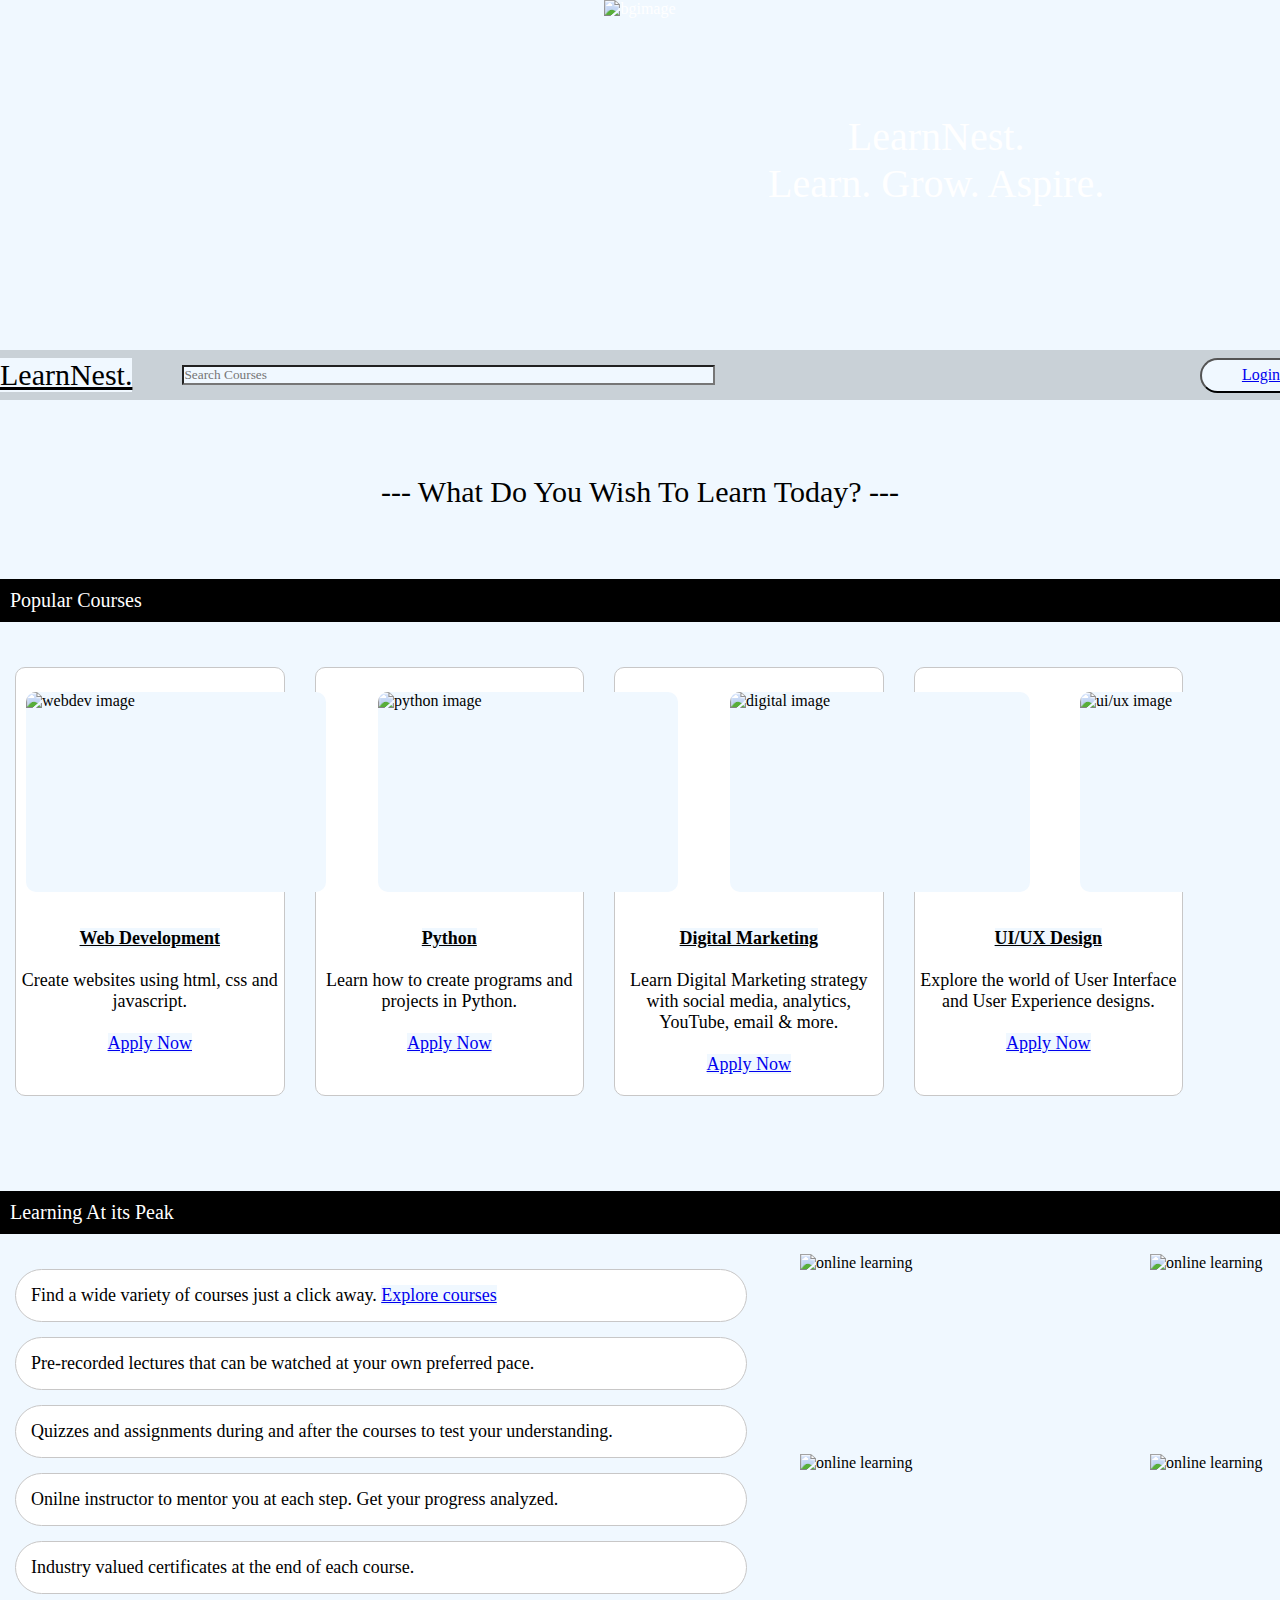
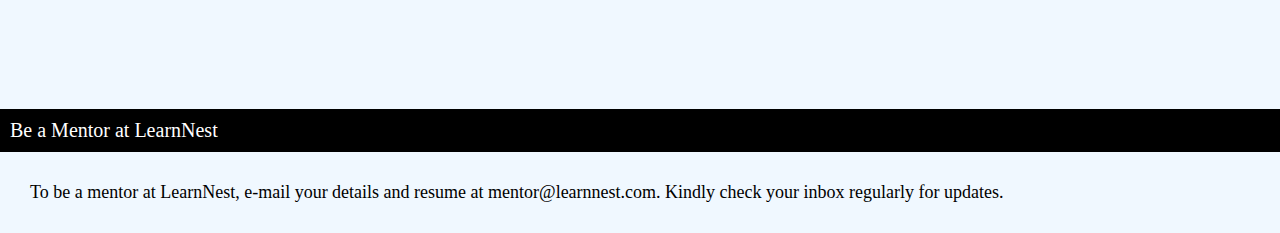
==== index.html @ 9049bfb0 "Add files via upload" ====
<!DOCTYPE html>
<html lang="en">
<head>
    <meta charset="UTF-8">
    <meta name="viewport" content="width=device-width, initial-scale=1.0">
    <title>Home</title>

    <link rel="stylesheet" href="stylehome.css">
</head>
<body>
    
    <div id="bg">
        <img id="bgimage" src="images/bg.jpg" alt="bgimage" width="1519" height="350">
        <div id="intro">LearnNest.<br>Learn. Grow. Aspire.</div>
    </div>

    <div class="main">
        <nav>
            <a id="logo" href="home.html">LearnNest.</a>
    
            <span class="input" action="/submit" method="post">
                <input type="text" placeholder="Search Courses" size="70">
            </span>
            <button id="register"><a href="register.html">Login/Register as Student</a></button>
            
        </nav>
    </div>
    <p id="text1">--- What Do You Wish To Learn Today? ---</p>
    <div class="popular">Popular Courses</div>
    <div class="popcourses">

        <img id="webdev" src="images/webdev.jpg" alt="webdev image" width="300" height="200">
        <div class="c c1"><b><u>Web Development</u></b><br><br>Create websites using html, css and javascript.<br><br>
            <a href="webdevcourse.html">Apply Now</a>
        </div>

        <img id="python" src="images/python.jpg" alt="python image" width="300" height="200">
        <div class="c c2"><b><u>Python</u></b><br><br>Learn how to create programs and projects in Python.<br><br>
            <a href="pythoncourse.html">Apply Now</a>
        </div>

        <img id="digital" src="images/digital.jpg" alt="digital image" width="300" height="200">
        <div class="c c3"><b><u>Digital Marketing</u></b><br><br>Learn Digital Marketing strategy with social media, analytics, YouTube, email & more.<br><br>
            <a href="digital.html">Apply Now</a>
        </div>

        <img id="uiux" src="images/uiux.png" alt="ui/ux image" width="300" height="200">
        <div class="c c4"><b><u>UI/UX Design</u></b><br><br>Explore the world of User Interface and User Experience designs.<br><br>
            <a href="uiux.html">Apply Now</a>
        </div>

        <a id="show" href="courses.html">Show All -></a>
    </div>

    <div id="peak">Learning At its Peak</div>
    <div class="learn-image">
        <div>
            <div class="text">Find a wide variety of courses just a click away. <a href="courses.html">Explore courses</a></div>
            <div class="text">Pre-recorded lectures that can be watched at your own preferred pace.</div>
            <div class="text">Quizzes and assignments during and after the courses to test your understanding.</div>
            <div class="text">Onilne instructor to mentor you at each step. Get your progress analyzed.</div>
            <div class="text">Industry valued certificates at the end of each course.</div>
        </div>
        <img id="learnimg" src="images/learning.jpg" alt="online learning" width="350" height="200">
        <img id="learnimg2" src="images/learning2.jpg" alt="online learning" width="350" height="200">
        <img id="learnimg3" src="images/learning3.jpg" alt="online learning" width="350" height="200">
        <img id="learnimg4" src="images/learning4.jpg" alt="online learning" width="350" height="200">
    </div>

    <div class="mentor">Be a Mentor at LearnNest</div>
    <div id="info">To be a mentor at LearnNest, e-mail your details and resume at mentor@learnnest.com. Kindly check your inbox regularly for updates.</div>
    
</body>
</html>
---- stylehome.css ----
*{
    padding: 0;
    margin: 0;
    font-family:'Lucida Sans';
    background-color: aliceblue;
}

img{
    position: absolute;
}

#bg{
    width: 100%;
    height: 25vh;
    color: white;
    position: relative;
    text-align: center;
}

#intro{
    position: absolute;
    top: 50%;
    bottom: 50%;
    left: 60%;
    font-size: 40px;
}

#bgimage{
    position: relative;
}

nav{
    background-color: rgba(167, 174, 180, 0.535);
    width: 1518px;
    height: 50px;
    position: absolute;
    top: 350px;
    align-items: center;
    margin: auto;
    display: flex;
}

button{
    position: absolute;
    left: 1200px;
    float: right;
    height: 35px;
    width: 250px;
    font-size: medium;
    border-radius: 20px;
}

#teach{
    margin-left: 200px;
}

#logo{
    font-size: 30px;
    color: black;
    margin-right: 50px;
}

#text1{
    font-size: 30px;
    margin-top: 250px;
    text-align: center;
}

.popular{
    position: relative;
    margin-top: 70px;
    background-color: black;
    color: white;
    padding: 10px;
    font-size: 20px;
}

.popcourses{
    display: flex;
    margin-top: 30px;
}

.c{
    width: 320px;
    background-color: white;
    margin: 15px;
    border: 10px;
    border-color: black;
    border: 1px solid rgb(200, 199, 199);
    border-radius: 10px;
    font-size: large;
    text-align: center;
    padding-top: 260px;
    padding-bottom: 20px;
}

#show{
    margin-top: 175px;
    font-size: 20px;
}

#peak{
    position: relative;
    top: 80px;
}

.learn-image{
    position: relative;
    display: flex;
    top: 100px;
}

#learnimg{
    left: 800px;
}
#learnimg4{
    left: 1150px;
}
#learnimg3{
    left: 800px;
    top: 200px;
}
#learnimg2{
    left: 1150px;
    top: 200px;
}

#peak{
    background-color: black;
    color: white;
    margin: 0px;
    padding: 10px;
    font-size: 20px;
}

.text{
    margin: 15px;
    padding: 15px;
    font-size: 18px;
    width: 700px;
    background-color: white;
    border-radius: 30px;
    border: 1px solid rgb(200, 199, 199);
}

#webdev{
    margin-top: 40px;
    margin-left: 26px;
    border-radius: 10px;
}

#python{
    margin-top: 40px;
    margin-left: 378px;
    border-radius: 10px;
}

#digital{
    margin-top: 40px;
    margin-left: 730px;
    border-radius: 10px;
}

#uiux{
    margin-top: 40px;
    margin-left: 1080px;
    border-radius: 10px;
}

.mentor{
    margin-top: 200px;
    color: white;
    background-color: black;
    font-size: 20px;
    padding: 10px;
}

#info{
    margin: 30px;
    font-size: 18px;
}
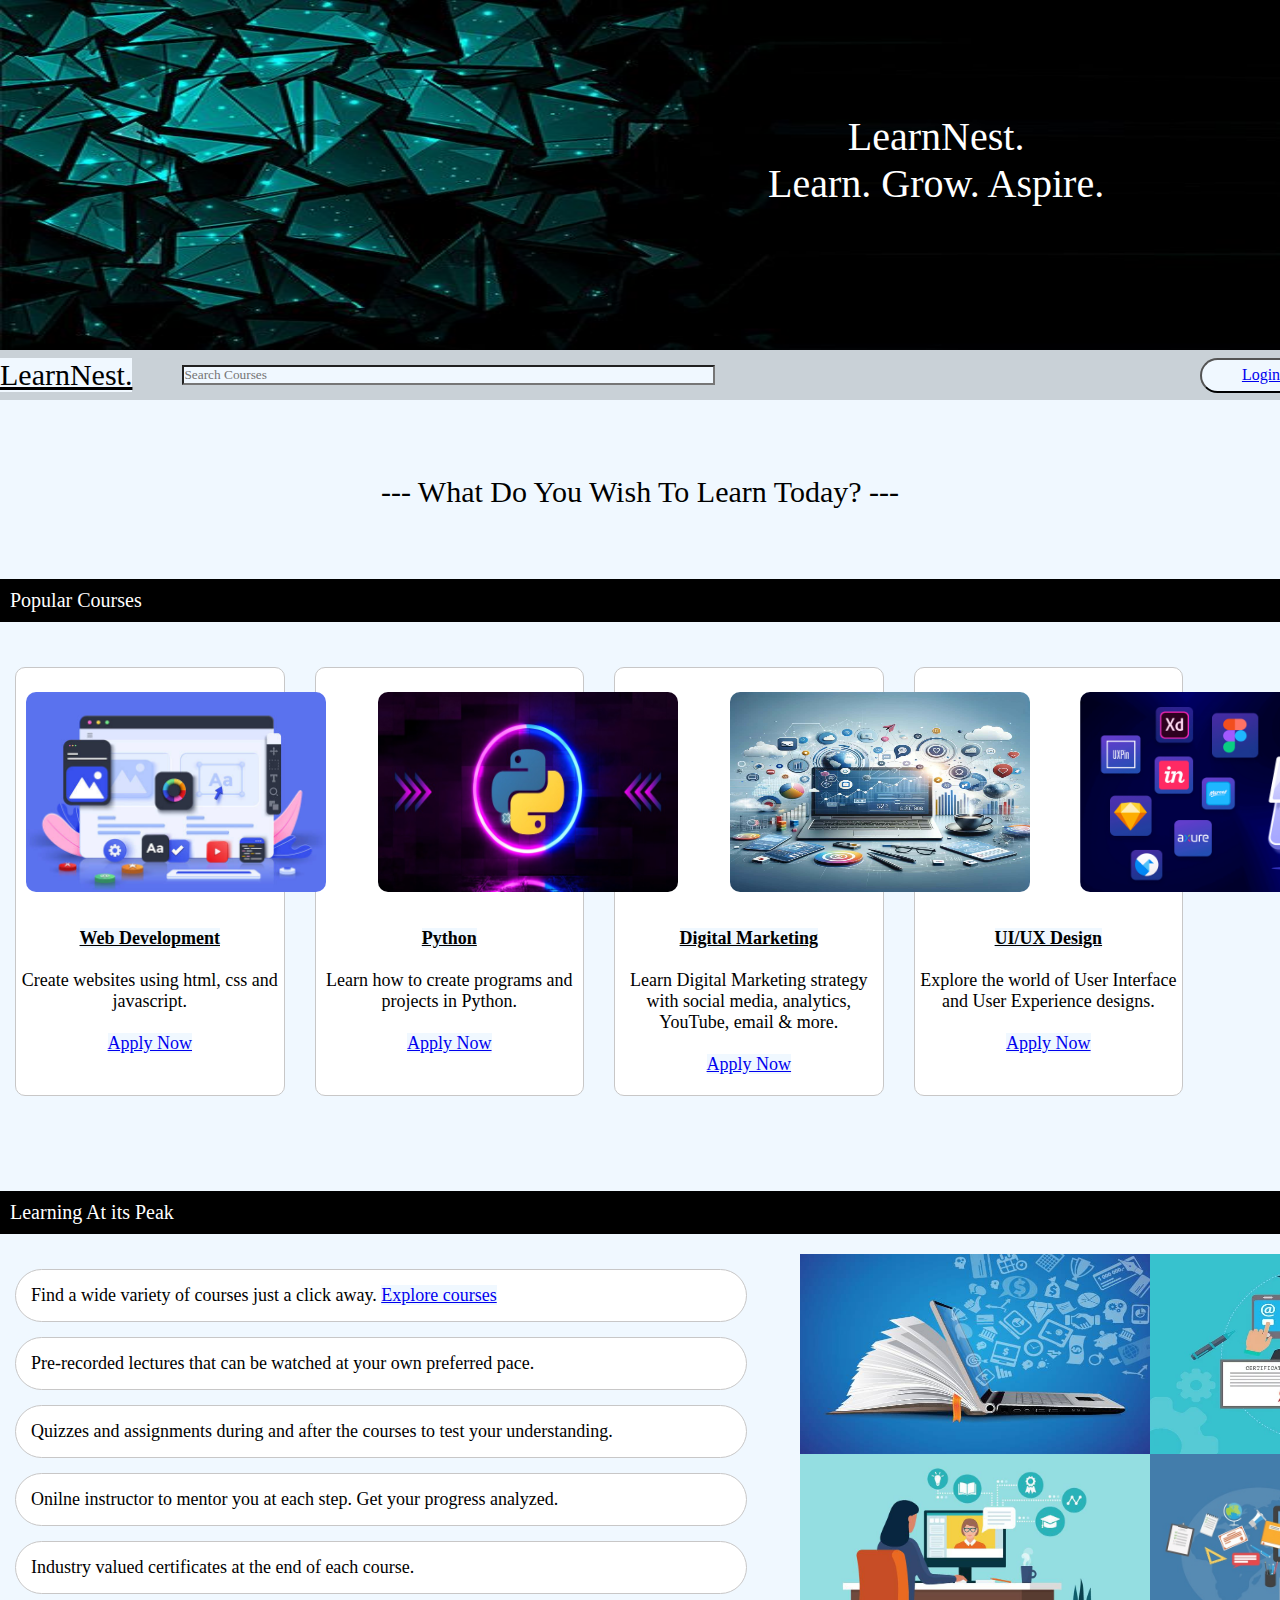
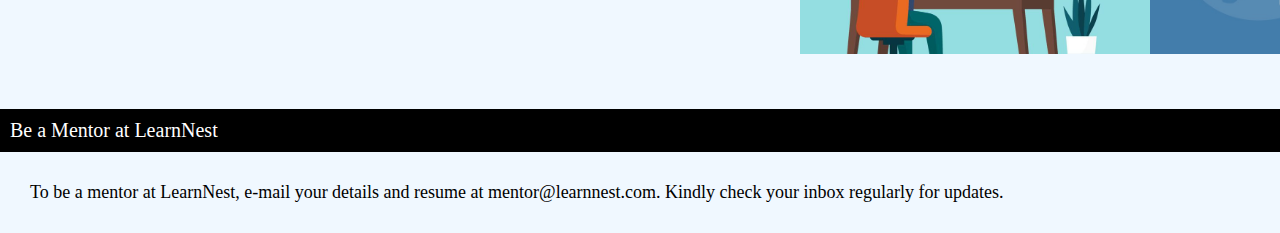
==== commit ec0358db: "Update index.html" ====
--- a/index.html
+++ b/index.html
@@ -10,7 +10,7 @@
 <body>
     
     <div id="bg">
-        <img id="bgimage" src="images/bg.jpg" alt="bgimage" width="1519" height="350">
+        <img id="bgimage" src="bg.jpg" alt="bgimage" width="1519" height="350">
         <div id="intro">LearnNest.<br>Learn. Grow. Aspire.</div>
     </div>
 
@@ -29,22 +29,22 @@
     <div class="popular">Popular Courses</div>
     <div class="popcourses">
 
-        <img id="webdev" src="images/webdev.jpg" alt="webdev image" width="300" height="200">
+        <img id="webdev" src="webdev.jpg" alt="webdev image" width="300" height="200">
         <div class="c c1"><b><u>Web Development</u></b><br><br>Create websites using html, css and javascript.<br><br>
             <a href="webdevcourse.html">Apply Now</a>
         </div>
 
-        <img id="python" src="images/python.jpg" alt="python image" width="300" height="200">
+        <img id="python" src="python.jpg" alt="python image" width="300" height="200">
         <div class="c c2"><b><u>Python</u></b><br><br>Learn how to create programs and projects in Python.<br><br>
             <a href="pythoncourse.html">Apply Now</a>
         </div>
 
-        <img id="digital" src="images/digital.jpg" alt="digital image" width="300" height="200">
+        <img id="digital" src="digital.jpg" alt="digital image" width="300" height="200">
         <div class="c c3"><b><u>Digital Marketing</u></b><br><br>Learn Digital Marketing strategy with social media, analytics, YouTube, email & more.<br><br>
             <a href="digital.html">Apply Now</a>
         </div>
 
-        <img id="uiux" src="images/uiux.png" alt="ui/ux image" width="300" height="200">
+        <img id="uiux" src="uiux.png" alt="ui/ux image" width="300" height="200">
         <div class="c c4"><b><u>UI/UX Design</u></b><br><br>Explore the world of User Interface and User Experience designs.<br><br>
             <a href="uiux.html">Apply Now</a>
         </div>
@@ -61,14 +61,14 @@
             <div class="text">Onilne instructor to mentor you at each step. Get your progress analyzed.</div>
             <div class="text">Industry valued certificates at the end of each course.</div>
         </div>
-        <img id="learnimg" src="images/learning.jpg" alt="online learning" width="350" height="200">
-        <img id="learnimg2" src="images/learning2.jpg" alt="online learning" width="350" height="200">
-        <img id="learnimg3" src="images/learning3.jpg" alt="online learning" width="350" height="200">
-        <img id="learnimg4" src="images/learning4.jpg" alt="online learning" width="350" height="200">
+        <img id="learnimg" src="learning.jpg" alt="online learning" width="350" height="200">
+        <img id="learnimg2" src="learning2.jpg" alt="online learning" width="350" height="200">
+        <img id="learnimg3" src="learning3.jpg" alt="online learning" width="350" height="200">
+        <img id="learnimg4" src="learning4.jpg" alt="online learning" width="350" height="200">
     </div>
 
     <div class="mentor">Be a Mentor at LearnNest</div>
     <div id="info">To be a mentor at LearnNest, e-mail your details and resume at mentor@learnnest.com. Kindly check your inbox regularly for updates.</div>
     
 </body>
-</html>+</html>
